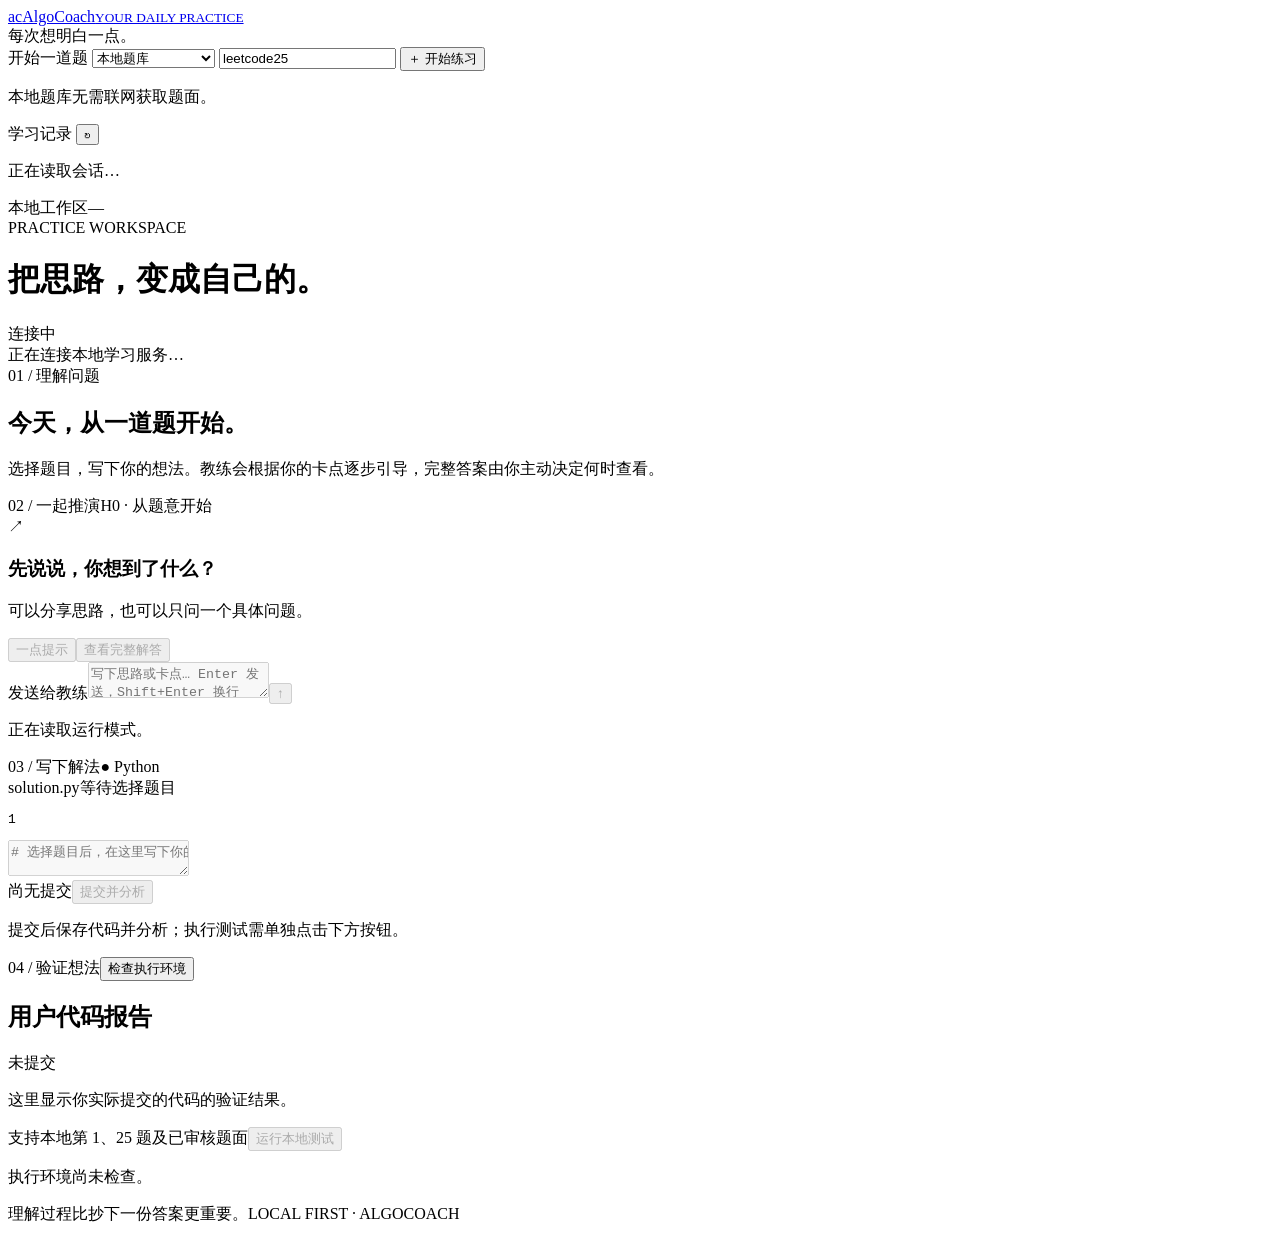
==== src/algo_coach/web_assets/index.html @ 039ce3d0 "Add local web workspace and improve teaching response context Add a loopback-only Web interface with" ====
<!doctype html>
<html lang="zh-CN">
<head>
  <meta charset="utf-8">
  <meta name="viewport" content="width=device-width, initial-scale=1">
  <title>AlgoCoach · 每次想明白一点</title>
  <link rel="stylesheet" href="/style.css">
  <script src="/app.js" defer></script>
</head>
<body>
  <aside class="sidebar">
    <a class="brand" href="/" aria-label="AlgoCoach 首页"><span class="brand-icon">a<span>c</span></span><span>AlgoCoach<small>YOUR DAILY PRACTICE</small></span></a>
    <div class="sidebar-intro"><span class="tiny-dot"></span> 每次想明白一点。</div>
    <form id="new-session" class="new-session">
      <label for="source">开始一道题</label>
      <select id="source"><option value="local">本地题库</option><option value="remote">LeetCode 中国站</option><option value="daily">中国站每日一题</option></select>
      <input id="reference" placeholder="题号或链接，如 leetcode25" value="leetcode25" maxlength="1000" aria-label="题号或链接" list="problem-options">
      <datalist id="problem-options"></datalist>
      <button class="primary wide" type="submit">＋ 开始练习</button>
      <p id="source-help">本地题库无需联网获取题面。</p>
    </form>
    <div class="section-label">学习记录 <button id="refresh-sessions" class="icon-button" aria-label="刷新学习记录">↻</button></div>
    <div id="sessions" class="sessions"><p class="quiet">正在读取会话…</p></div>
    <footer class="sidebar-footer"><span class="local-dot"></span> 本地工作区<span id="session-count">—</span></footer>
  </aside>

  <main class="app-main">
    <header class="topbar"><div><span class="eyebrow">PRACTICE WORKSPACE</span><h1>把思路，变成自己的。</h1></div><div class="top-meta"><span id="date-label"></span><span id="mode" class="badge">连接中</span></div></header>
    <div id="notice" class="notice" role="status" aria-live="polite">正在连接本地学习服务…</div>
    <div class="workspace">
      <section class="learning-column">
        <article class="card problem-card">
          <div class="card-top"><span class="eyebrow">01 / 理解问题</span><a id="problem-link" class="text-link" target="_blank" rel="noopener noreferrer" hidden>原题 ↗</a></div>
          <div class="problem-summary"><h2 id="problem-title">今天，从一道题开始。</h2><button id="problem-toggle" class="problem-toggle" aria-expanded="false" aria-controls="problem-details" hidden>展开题面 ↓</button></div>
          <p id="empty-intro" class="intro">选择题目，写下你的想法。教练会根据你的卡点逐步引导，完整答案由你主动决定何时查看。</p>
          <div id="problem-details" hidden><div class="problem-scroll" tabindex="0" aria-label="题面、约束与示例"><div id="problem-body"></div></div><div id="provenance" class="provenance">题面、来源和缓存状态将在这里显示。</div></div>
        </article>

        <section class="card chat-card" aria-label="教学对话">
          <div class="card-top"><span class="eyebrow">02 / 一起推演</span><span id="hint-level" class="mini-badge">H0 · 从题意开始</span></div>
          <div id="messages" class="messages" aria-live="polite"><div class="chat-empty"><span class="chat-symbol">↗</span><h3>先说说，你想到了什么？</h3><p>可以分享思路，也可以只问一个具体问题。</p></div></div>
          <div class="chat-tools"><button id="hint" class="chip" disabled>一点提示</button><button id="answer" class="chip" disabled>查看完整解答</button><button id="retry" class="chip" hidden disabled>重试上一请求</button></div>
          <form id="chat-form" class="composer"><label class="sr-only" for="message">发送给教练</label><textarea id="message" rows="2" maxlength="16000" placeholder="写下思路或卡点… Enter 发送，Shift+Enter 换行" disabled></textarea><button id="send" class="send-button" type="submit" disabled aria-label="发送消息">↑</button></form>
          <p id="model-notice" class="composer-note">正在读取运行模式。</p>
        </section>
      </section>

      <section class="coding-column">
        <section class="card editor-card" aria-label="Python 代码编辑器">
          <div class="card-top"><span class="eyebrow">03 / 写下解法</span><span class="language">● Python</span></div>
          <div class="filebar"><span>solution.py</span><span id="draft-status">等待选择题目</span></div>
          <div class="editor-wrap"><pre id="line-numbers" aria-hidden="true">1</pre><textarea id="code" spellcheck="false" autocapitalize="off" autocomplete="off" wrap="off" aria-label="Python 解题代码" placeholder="# 选择题目后，在这里写下你的实现。" disabled></textarea></div>
          <div class="editor-actions"><span id="attempts">尚无提交</span><button id="submit-code" class="primary" disabled>提交并分析</button></div>
          <p class="editor-note">提交后保存代码并分析；执行测试需单独点击下方按钮。</p>
        </section>

        <section class="card verification-card" aria-label="代码验证报告">
          <div class="card-top"><span class="eyebrow">04 / 验证想法</span><button id="doctor" class="text-button">检查执行环境</button></div>
          <div class="report-heading"><h2>用户代码报告</h2><span id="verdict" class="verdict neutral">未提交</span></div>
          <p id="draft-report-note" class="report-detail" hidden>编辑器有未提交修改，下方报告仅对应已保存版本。</p>
          <p id="verification-detail" class="report-detail">这里显示你实际提交的代码的验证结果。</p>
          <div id="verification-stats" class="verification-stats"></div>
          <pre id="failure" class="failure" hidden></pre>
          <div class="verify-actions"><span>支持本地第 1、25 题及已审核题面</span><button id="test-code" class="secondary" disabled>运行本地测试</button></div>
          <p id="execution-environment" class="environment-note">执行环境尚未检查。</p>
          <details id="reference-report" hidden><summary>参考解独立报告（与用户代码分开）</summary><div id="reference-reports"></div></details>
        </section>
      </section>
    </div>
    <footer class="page-footer"><span>理解过程比抄下一份答案更重要。</span><span>LOCAL FIRST · ALGOCOACH</span></footer>
  </main>
</body>
</html>
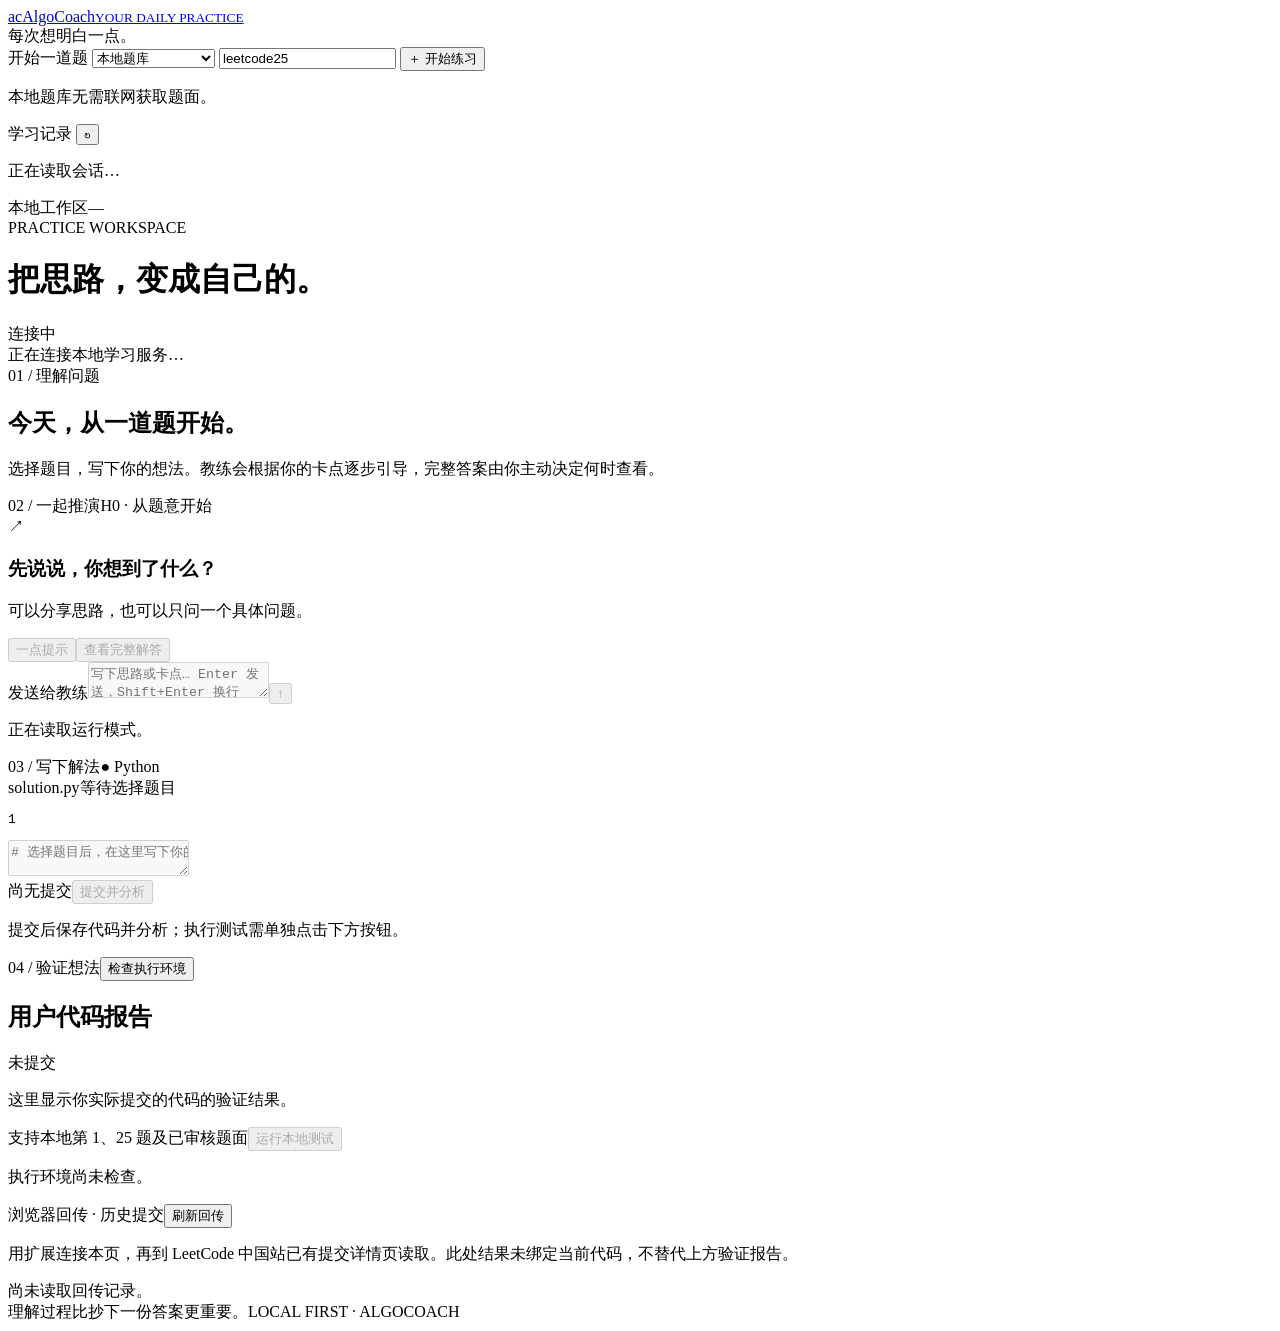
==== commit 1e25674c: "feat(browser-bridge): 新增无需 Cookie 的浏览器扩展回传 引入 Manifest V3 浏览器扩展原型，无需复制 Cookie 即可读取中国站 已有提交并回传到本地 Web" ====
--- a/src/algo_coach/web_assets/index.html
+++ b/src/algo_coach/web_assets/index.html
@@ -67,6 +67,11 @@
         </section>
       </section>
     </div>
+    <section class="card browser-card" aria-label="浏览器回传的历史提交">
+      <div class="card-top"><span class="eyebrow">浏览器回传 · 历史提交</span><button id="refresh-browser" class="text-button">刷新回传</button></div>
+      <p class="report-detail">用扩展连接本页，再到 LeetCode 中国站已有提交详情页读取。此处结果未绑定当前代码，不替代上方验证报告。</p>
+      <div id="browser-receipts" class="report-detail">尚未读取回传记录。</div>
+    </section>
     <footer class="page-footer"><span>理解过程比抄下一份答案更重要。</span><span>LOCAL FIRST · ALGOCOACH</span></footer>
   </main>
 </body>
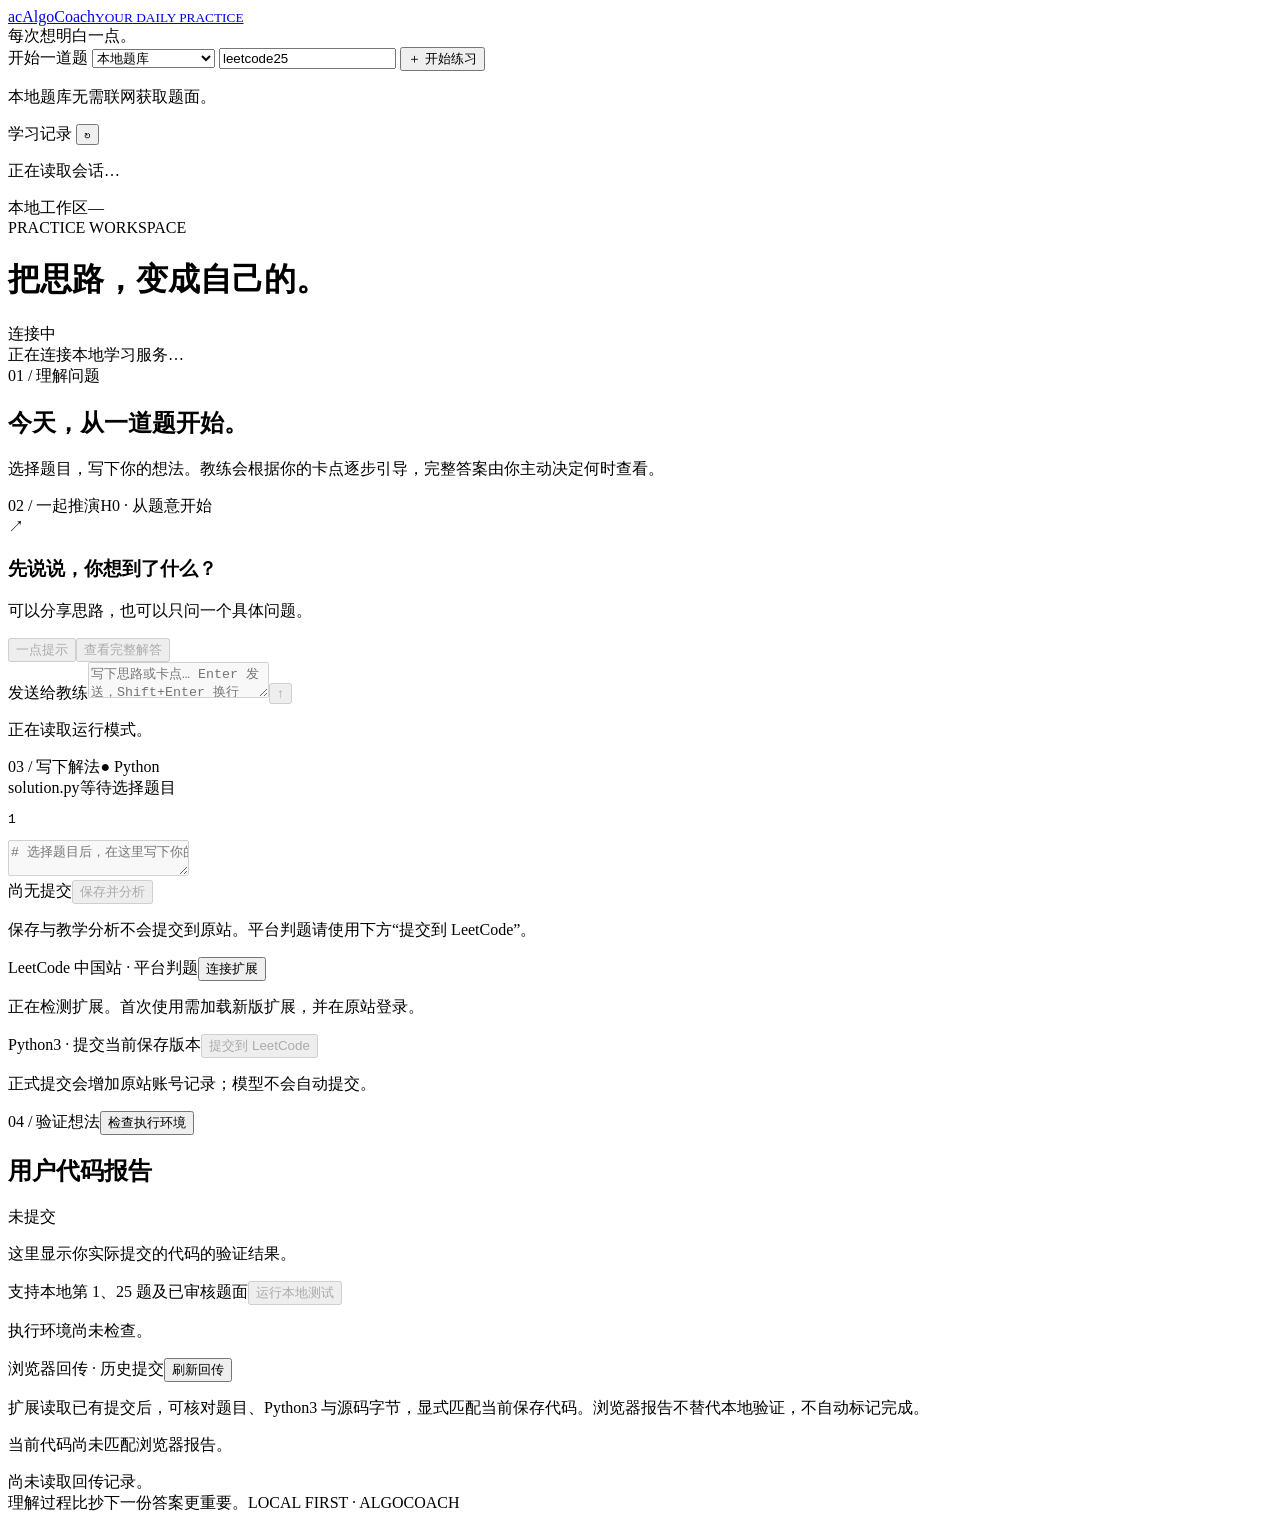
==== commit 2912b4b3: "feat(browser-submit): 本地确认提交并自动关联判题结果 网页点击“提交到 LeetCode”后，由浏览器扩展使用原站登录态校验题目、发送一次提交 并轮询结果；回执按站点、展示题号、" ====
--- a/src/algo_coach/web_assets/index.html
+++ b/src/algo_coach/web_assets/index.html
@@ -6,6 +6,7 @@
   <title>AlgoCoach · 每次想明白一点</title>
   <link rel="stylesheet" href="/style.css">
   <script src="/app.js" defer></script>
+  <script src="/platform.js" defer></script>
 </head>
 <body>
   <aside class="sidebar">
@@ -50,8 +51,16 @@
           <div class="card-top"><span class="eyebrow">03 / 写下解法</span><span class="language">● Python</span></div>
           <div class="filebar"><span>solution.py</span><span id="draft-status">等待选择题目</span></div>
           <div class="editor-wrap"><pre id="line-numbers" aria-hidden="true">1</pre><textarea id="code" spellcheck="false" autocapitalize="off" autocomplete="off" wrap="off" aria-label="Python 解题代码" placeholder="# 选择题目后，在这里写下你的实现。" disabled></textarea></div>
-          <div class="editor-actions"><span id="attempts">尚无提交</span><button id="submit-code" class="primary" disabled>提交并分析</button></div>
-          <p class="editor-note">提交后保存代码并分析；执行测试需单独点击下方按钮。</p>
+          <div class="editor-actions"><span id="attempts">尚无提交</span><button id="submit-code" class="primary" disabled>保存并分析</button></div>
+          <p class="editor-note">保存与教学分析不会提交到原站。平台判题请使用下方“提交到 LeetCode”。</p>
+        </section>
+
+        <section class="card platform-card" aria-label="LeetCode 平台判题">
+          <div class="card-top"><span class="eyebrow">LeetCode 中国站 · 平台判题</span><button id="connect-platform" class="text-button">连接扩展</button></div>
+          <p id="platform-connection" class="report-detail">正在检测扩展。首次使用需加载新版扩展，并在原站登录。</p>
+          <div class="verify-actions"><span>Python3 · 提交当前保存版本</span><button id="submit-platform" class="primary" disabled>提交到 LeetCode</button></div>
+          <p id="platform-status" class="report-detail" role="status">正式提交会增加原站账号记录；模型不会自动提交。</p>
+          <div id="platform-submissions" class="report-detail"></div>
         </section>
 
         <section class="card verification-card" aria-label="代码验证报告">
@@ -69,7 +78,8 @@
     </div>
     <section class="card browser-card" aria-label="浏览器回传的历史提交">
       <div class="card-top"><span class="eyebrow">浏览器回传 · 历史提交</span><button id="refresh-browser" class="text-button">刷新回传</button></div>
-      <p class="report-detail">用扩展连接本页，再到 LeetCode 中国站已有提交详情页读取。此处结果未绑定当前代码，不替代上方验证报告。</p>
+      <p class="report-detail">扩展读取已有提交后，可核对题目、Python3 与源码字节，显式匹配当前保存代码。浏览器报告不替代本地验证，不自动标记完成。</p>
+      <p id="browser-binding" class="report-detail">当前代码尚未匹配浏览器报告。</p>
       <div id="browser-receipts" class="report-detail">尚未读取回传记录。</div>
     </section>
     <footer class="page-footer"><span>理解过程比抄下一份答案更重要。</span><span>LOCAL FIRST · ALGOCOACH</span></footer>
